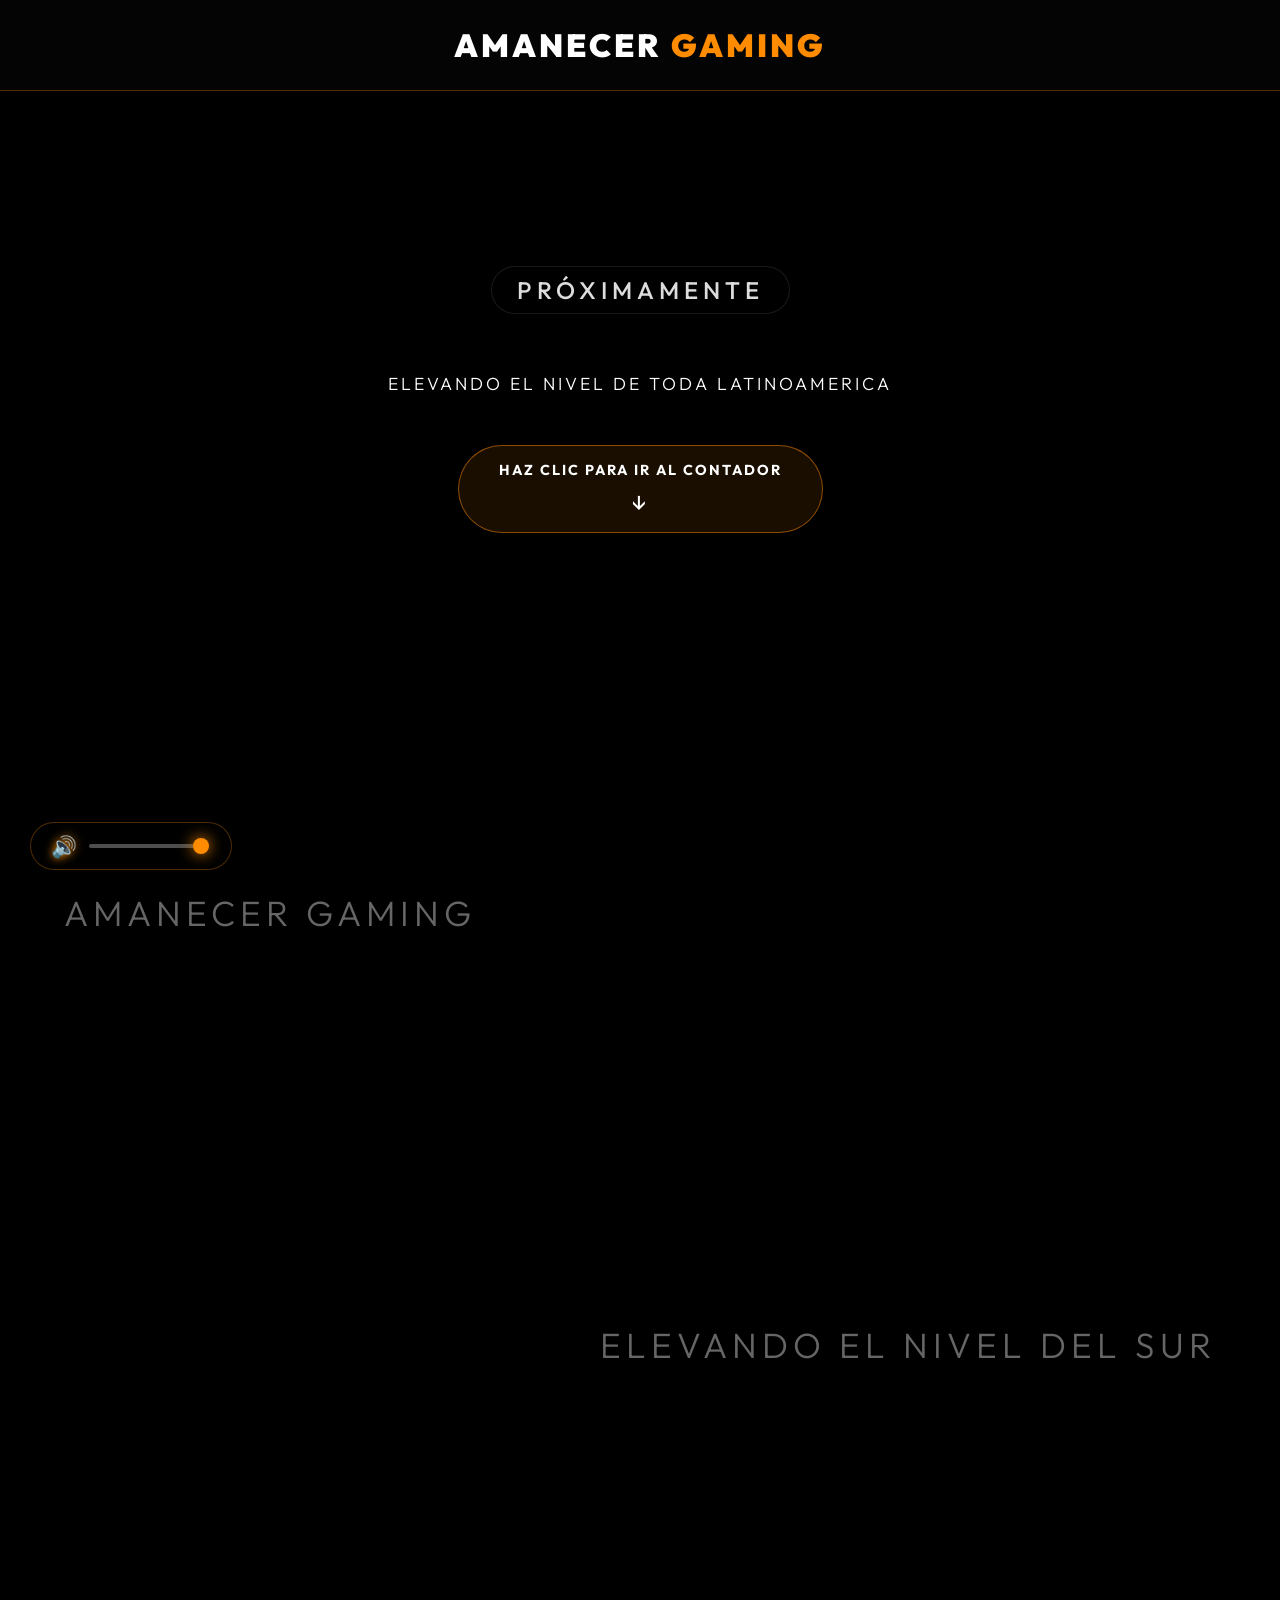
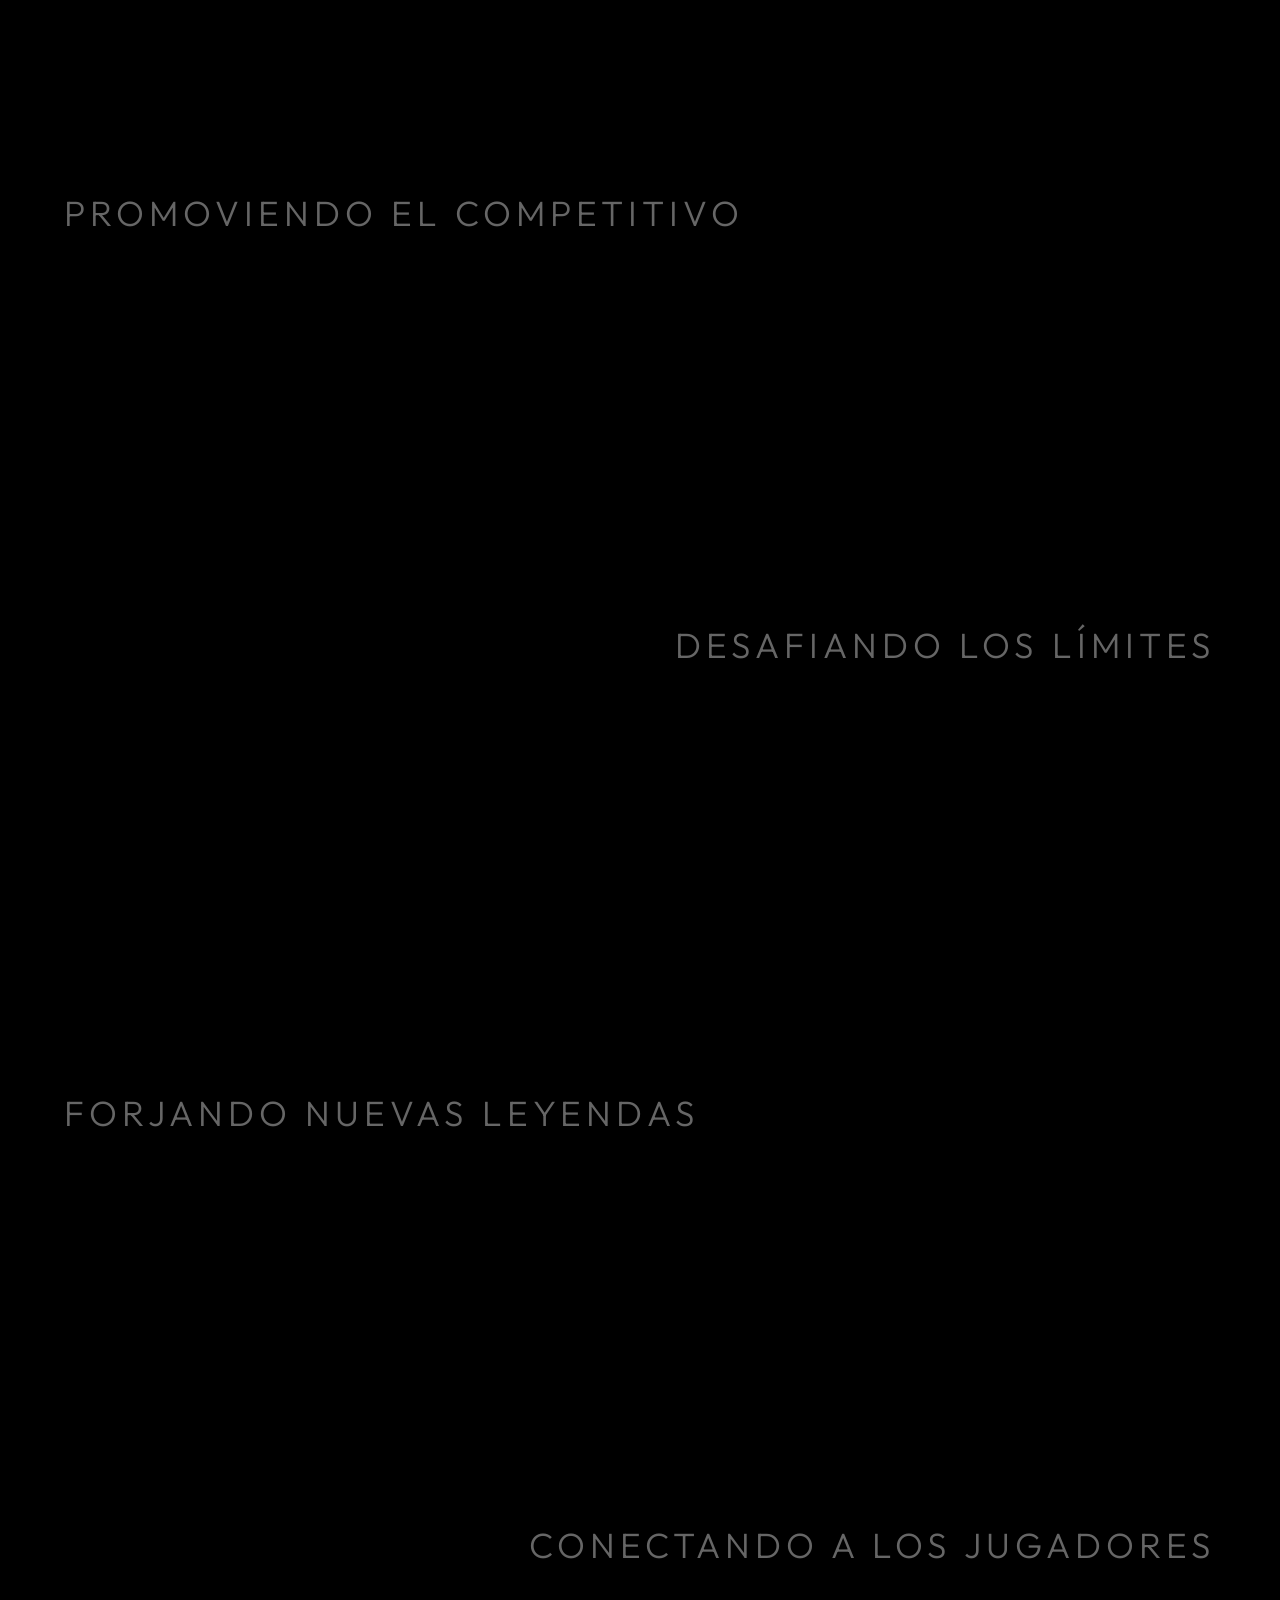
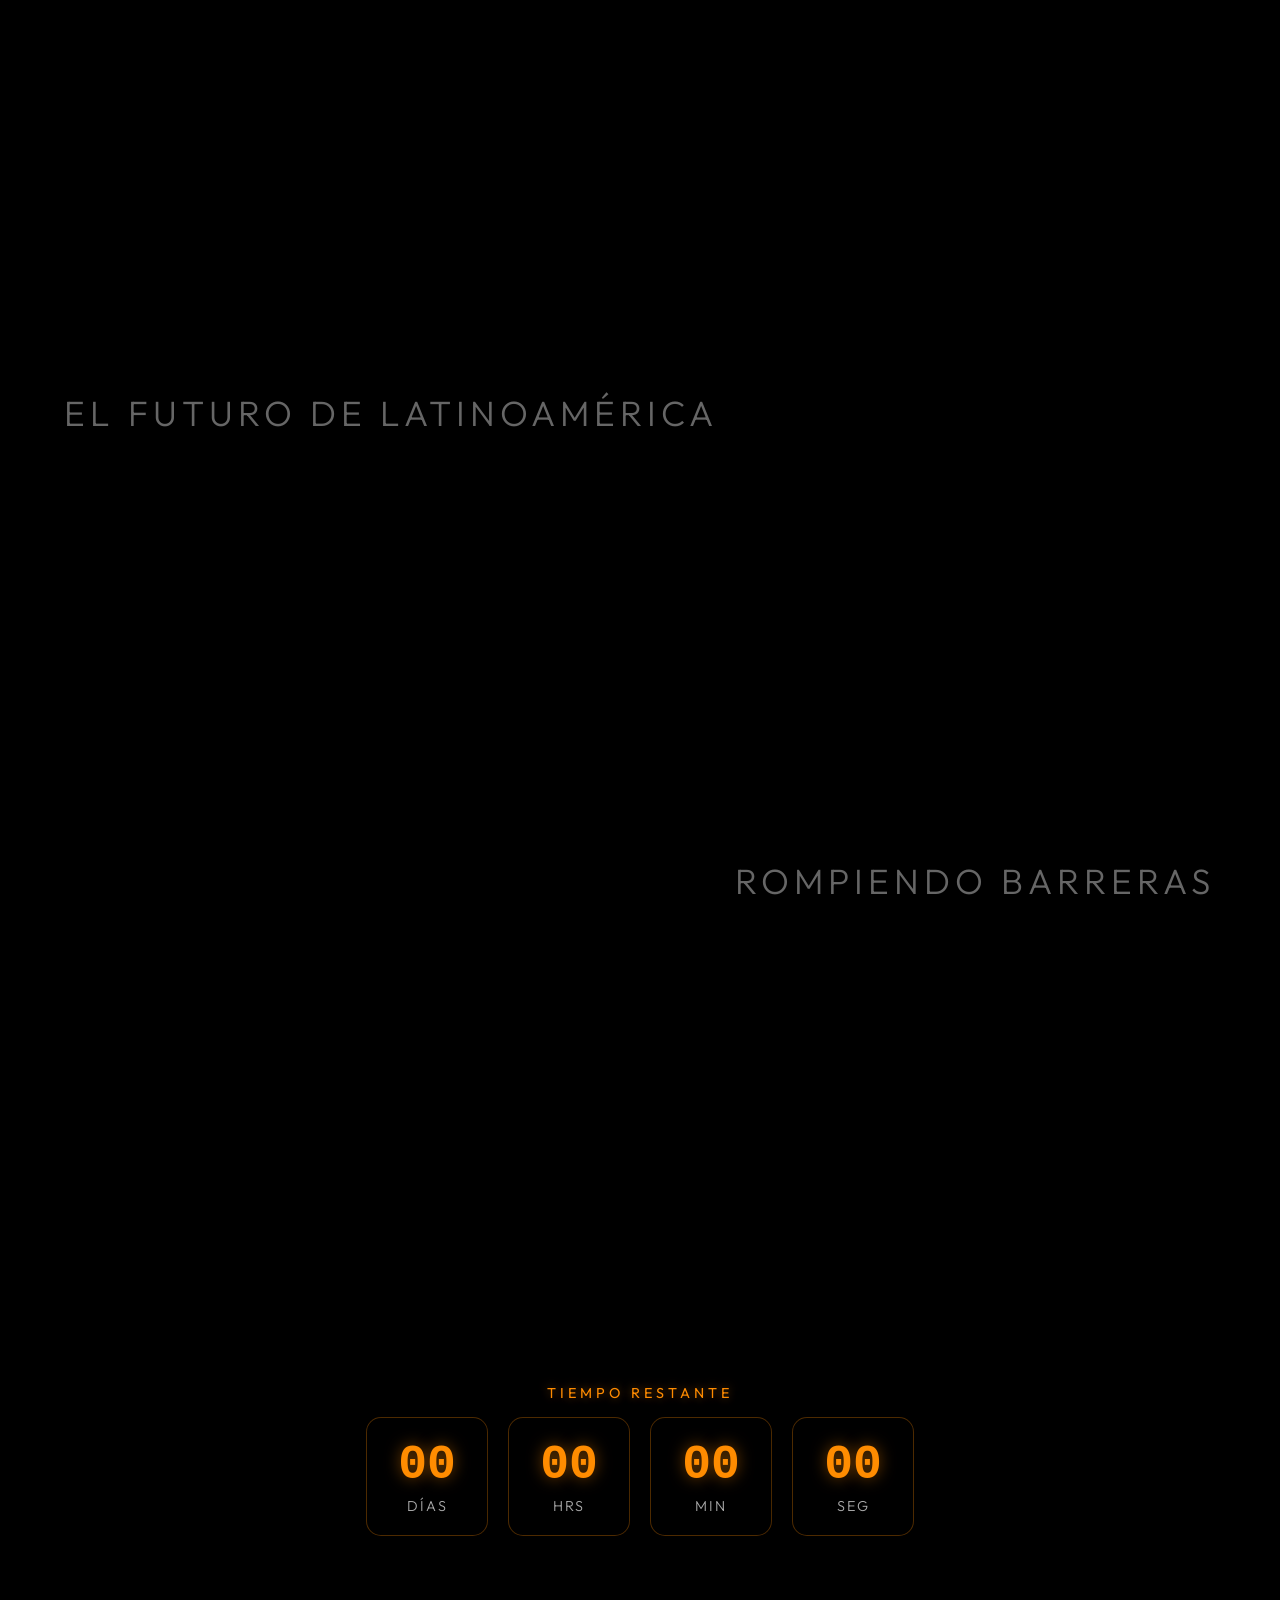
==== proximamente/index.html @ ac88cd1f "Add files via upload" ====
<!DOCTYPE html>
<html lang="es">
<head>
    <meta charset="UTF-8">
    <meta name="viewport" content="width=device-width, initial-scale=1.0">
    <title>Próximamente | Amanecer Gaming</title>
    <!-- Modern Typography from Google Fonts -->
    <link href="https://fonts.googleapis.com/css2?family=Outfit:wght@300;500;700;900&display=swap" rel="stylesheet">
    <style>
        :root {
            --bg-dark: #000;
            --bg-header: #050505;
            --accent-orange: #ff8c00;
            --text-main: #ffffff;
        }

        body, html {
            margin: 0;
            padding: 0;
            font-family: 'Outfit', sans-serif;
            background-color: var(--bg-dark);
            color: var(--text-main);
            overflow-x: hidden;
            /* Allow vertical scrolling as requested */
            overflow-y: auto; 
        }

        /* 
         * FIXED BLURRED BACKGROUND 
         * Stays fixed while the user scrolls.
         */
        .fixed-bg {
            position: fixed;
            top: 0;
            left: 0;
            width: 100vw;
            height: 100vh;
            z-index: -1;
            overflow: hidden;
        }

        /* The anime sunrise image */
        .bg-image {
            position: absolute;
            /* Expand slightly beyond screen to prevent blur clipping at the edges */
            top: -30px; left: -30px; right: -30px; bottom: -30px;
            /* We use the newly generated image path */
            background: url('file:///C:/Users/Usuario/.gemini/antigravity/brain/eb71bf53-2523-4269-9696-32dd95a68873/anime_sunrise_1776213633028.png') no-repeat center center;
            background-size: cover;
            filter: blur(18px) saturate(1.2); /* Very blurry always */
        }

        /* "solo la palabra amanecer se llegue a persivir un poco" */
        .bg-watermark {
            position: absolute;
            top: 50%;
            left: 50%;
            transform: translate(-50%, -50%);
            font-size: 15vw;
            font-weight: 900;
            color: rgba(255, 255, 255, 0.2); 
            filter: blur(5px); /* Only slightly blurry so it can be perceived */
            text-transform: uppercase;
            letter-spacing: 0.2em;
            pointer-events: none;
        }

        /* SCROLLABLE FOREGROUND CONTENT */
        .scroll-content {
            position: relative;
            z-index: 10;
            min-height: 150vh; /* Forces scrolling to exist */
            display: flex;
            flex-direction: column;
            align-items: center;
        }

        /* Top header: Black background, says Amanecer Gaming */
        .top-header {
            width: 100%;
            background-color: rgba(5, 5, 5, 0.95);
            height: 90px;
            display: flex;
            align-items: center;
            justify-content: center;
            border-bottom: 1px solid rgba(255, 140, 0, 0.3);
            box-shadow: 0 4px 30px rgba(0, 0, 0, 0.8);
        }

        .top-header h1 {
            font-weight: 900;
            letter-spacing: 3px;
            font-size: 2rem;
            margin: 0;
            text-transform: uppercase;
        }

        .top-header h1 span {
            color: var(--accent-orange);
        }

        /* Main Center Content */
        .main-content {
            margin-top: 15vh; /* Push down a bit */
            display: flex;
            flex-direction: column;
            align-items: center;
            text-align: center;
            padding: 20px;
        }

        /* "el proximamente mas chico mucho mas chico" */
        .proximamente-text {
            font-size: 1.5rem; /* Much smaller than before */
            font-weight: 500;
            color: #ddd;
            letter-spacing: 5px;
            text-transform: uppercase;
            margin-bottom: 40px;
            background: rgba(0,0,0,0.4);
            padding: 8px 25px;
            border-radius: 30px;
            border: 1px solid rgba(255,255,255,0.1);
        }

        /* Countdown Timer Styles */
        .countdown-container {
            display: flex;
            gap: 20px;
            margin-bottom: 50px;
        }

        .time-box {
            background: rgba(0, 0, 0, 0.6);
            backdrop-filter: blur(10px);
            border: 1px solid rgba(255, 140, 0, 0.3);
            padding: 20px;
            border-radius: 15px;
            min-width: 80px;
            display: flex;
            flex-direction: column;
            align-items: center;
            box-shadow: 0 10px 30px rgba(0,0,0,0.5);
        }

        .time-box span {
            font-size: 3rem;
            font-weight: 900;
            color: var(--accent-orange);
            font-family: monospace; /* Monospace keeps numbers stable */
            text-shadow: 0 0 15px rgba(255, 140, 0, 0.5);
        }

        .time-box label {
            font-size: 0.9rem;
            font-weight: 300;
            text-transform: uppercase;
            letter-spacing: 2px;
            color: #aaa;
            margin-top: 5px;
        }

        .scroll-indicator {
            margin-top: 50px;
            font-size: 0.9rem;
            color: rgba(255,255,255,0.5);
            letter-spacing: 2px;
            text-transform: uppercase;
            animation: bounce 2s infinite;
        }

        @keyframes bounce {
            0%, 20%, 50%, 80%, 100% { transform: translateY(0); }
            40% { transform: translateY(-10px); }
            60% { transform: translateY(-5px); }
        }

        @media (max-width: 600px) {
            .countdown-container {
                gap: 10px;
            }
            .time-box {
                min-width: 60px;
                padding: 15px 10px;
            }
            .time-box span {
                font-size: 2rem;
            }
            .bg-watermark {
                font-size: 20vw; /* Adjust watermark size for mobile */
            }
        }

        /* Controles de Volumen */
        .volume-control {
            position: fixed;
            bottom: 30px;
            left: 30px;
            z-index: 1000;
            display: flex;
            align-items: center;
            gap: 10px;
            background: rgba(0, 0, 0, 0.5);
            padding: 10px 20px;
            border-radius: 30px;
            border: 1px solid rgba(255, 140, 0, 0.3);
            backdrop-filter: blur(10px);
            transition: all 0.3s ease;
        }
        .volume-control:hover {
            border-color: rgba(255, 140, 0, 0.8);
            background: rgba(0, 0, 0, 0.8);
        }
        .volume-control input[type=range] {
            -webkit-appearance: none;
            width: 120px;
            background: transparent;
        }
        .volume-control input[type=range]::-webkit-slider-thumb {
            -webkit-appearance: none;
            height: 16px;
            width: 16px;
            border-radius: 50%;
            background: var(--accent-orange);
            cursor: pointer;
            margin-top: -6px;
            box-shadow: 0 0 15px var(--accent-orange);
        }
        .volume-control input[type=range]::-webkit-slider-runnable-track {
            width: 100%;
            height: 4px;
            cursor: pointer;
            background: rgba(255, 255, 255, 0.3);
            border-radius: 5px;
        }
        .volume-icon {
            font-size: 1.3rem;
            color: var(--accent-orange);
            text-shadow: 0 0 10px var(--accent-orange);
        }

        /* Elementos del lado para alargar el scroll */
        .journey-section {
            width: 100%;
            min-height: 400vh; /* Incrementado para poder albergar mucho más texto fluidamente */
            position: relative;
            margin-top: 50px;
        }
        .floating-phrase {
            position: absolute;
            color: rgba(255, 255, 255, 0.4);
            font-size: 2.2rem;
            font-weight: 300;
            letter-spacing: 5px;
            text-transform: uppercase;
            text-shadow: 0 4px 15px rgba(0, 0, 0, 0.9);
            width: auto;
            white-space: nowrap;
        }
        .phrase-left {
            left: 5%;
        }
        .phrase-right {
            right: 5%;
            text-align: right;
        }

        @media (max-width: 900px) {
            .floating-phrase {
                font-size: 1.2rem;
                white-space: normal;
                left: 5%;
                right: 5%;
                text-align: center;
            }
            .volume-control {
                bottom: 15px;
                left: 15px;
                padding: 8px 15px;
            }
            .volume-control input[type=range] {
                width: 80px;
            }
        }
    </style>
</head>
<body>
    <!-- Reproductor nativo del video local subido por el usuario para burlar por siempre las restricciones de YouTube -->
    <video id="local-music-video" loop style="position: fixed; top: 50%; left: 50%; z-index: -9999; opacity: 0.01; width: 100px; height: 100px; pointer-events: none;">
        <source src="musica_fondo.mp4" type="video/mp4">
    </video>

    <!-- 1. FIXED BACKGROUND (Blurry Image + Watermark) -->
    <div class="fixed-bg">
        <div class="bg-image"></div>
        <div class="bg-watermark">Amanecer</div>
    </div>



    <!-- 2. SCROLLABLE CONTENT -->
    <div class="scroll-content">
        <!-- Encabezado superior oscuro -->
        <header class="top-header">
            <h1>AMANECER <span>GAMING</span></h1>
        </header>

        <!-- Contenido principal -->
        <main class="main-content">
            <!-- Próximamente: "Mucho más chico" -->
            <h2 class="proximamente-text">Próximamente</h2>

            <!-- Frase movida justo debajo del Próximamente -->
            <p style="color: #fff; font-size: 1.1rem; text-transform: uppercase; letter-spacing: 3px; font-weight: 300; margin-bottom: 20px; text-shadow: 0 4px 15px rgba(0,0,0,0.9); text-align: center;">
                Elevando el nivel de toda latinoamerica
            </p>

            <!-- Botón funcional para el usuario que hace el clic mágico -->
            <button id="btn-descubrir" class="scroll-indicator" style="background: rgba(255,140,0,0.1); border: 1px solid rgba(255,140,0,0.5); padding: 15px 40px; border-radius: 50px; margin-top: 30px; cursor: pointer; color: #fff; display: flex; flex-direction: column; align-items: center; gap: 8px; transition: 0.3s; font-family: inherit;">
                <span style="letter-spacing: 2px; text-transform: uppercase; font-weight: 700;">Haz clic para ir al Contador</span>
                <span style="font-size: 1.5rem;">↓</span>
            </button>
        </main>
        
        <!-- Viaje cinemático en el Scroll con frases flotantes en los bordes -->
        <div class="journey-section">
            <div class="floating-phrase phrase-left" style="top: 8%;">Amanecer Gaming</div>
            <div class="floating-phrase phrase-right" style="top: 20%;">Elevando el nivel del sur</div>
            <div class="floating-phrase phrase-left" style="top: 33%;">Promoviendo el competitivo</div>
            <div class="floating-phrase phrase-right" style="top: 45%;">Desafiando los límites</div>
            <div class="floating-phrase phrase-left" style="top: 58%;">Forjando nuevas leyendas</div>
            <div class="floating-phrase phrase-right" style="top: 70%;">Conectando a los jugadores</div>
            <div class="floating-phrase phrase-left" style="top: 83%;">El futuro de latinoamérica</div>
            <div class="floating-phrase phrase-right" style="top: 96%;">Rompiendo barreras</div>
        </div>
        
        <!-- Elemento final con el Reloj de cuenta regresiva centrado minuciosamente en pantalla completa -->
        <div style="height: 100vh; display: flex; flex-direction: column; align-items: center; justify-content: center; padding-bottom: 0;">
            <p style="color: var(--accent-orange); font-size: 0.9rem; text-transform: uppercase; letter-spacing: 4px; margin-bottom: 15px; text-shadow: 0 0 10px rgba(255,140,0,0.5);">Tiempo Restante</p>
            
            <div class="countdown-container" style="margin-bottom: 0;">
                <div class="time-box">
                    <span id="days">00</span>
                    <label>Días</label>
                </div>
                <div class="time-box">
                    <span id="hours">00</span>
                    <label>Hrs</label>
                </div>
                <div class="time-box">
                    <span id="minutes">00</span>
                    <label>Min</label>
                </div>
                <div class="time-box">
                    <span id="seconds">00</span>
                    <label>Seg</label>
                </div>
            </div>
        </div>
    </div>

    <script>
        // Fecha objetivo: Viernes 17 de abril de 2026 a las 20:00 (8:00 PM)
        const targetDateStr = "April 17, 2026 20:00:00";
        const targetDate = new Date(targetDateStr).getTime();

        function updateCountdown() {
            const now = new Date().getTime();
            const distance = targetDate - now;

            if (distance < 0) {
                // Si la fecha ya pasó
                document.getElementById("days").innerText = "00";
                document.getElementById("hours").innerText = "00";
                document.getElementById("minutes").innerText = "00";
                document.getElementById("seconds").innerText = "00";
                return;
            }

            // Cálculos matemáticos
            const days = Math.floor(distance / (1000 * 60 * 60 * 24));
            const hours = Math.floor((distance % (1000 * 60 * 60 * 24)) / (1000 * 60 * 60));
            const minutes = Math.floor((distance % (1000 * 60 * 60)) / (1000 * 60));
            const seconds = Math.floor((distance % (1000 * 60)) / 1000);

            // Actualizar HTML con ceros a la izquierda
            document.getElementById("days").innerText = days.toString().padStart(2, '0');
            document.getElementById("hours").innerText = hours.toString().padStart(2, '0');
            document.getElementById("minutes").innerText = minutes.toString().padStart(2, '0');
            document.getElementById("seconds").innerText = seconds.toString().padStart(2, '0');
        }

        // Correr inmediatamente y luego cada segundo
        updateCountdown();
        setInterval(updateCountdown, 1000);
    </script>

    <!-- Script definitivo para reproducir el video local en bucle -->
    <script>
        let musicStarted = false;
        const localVideo = document.getElementById('local-music-video');

        const intentarReproducir = () => {
            if (!musicStarted) {
                // Mandamos la orden nativa a HTML5. HTML5 devolverá una Promesa si el navegador lo bloqueó o aceptó
                const playPromise = localVideo.play();
                if (playPromise !== undefined) {
                    playPromise.then(() => {
                        musicStarted = true; // Se logró con éxito
                    }).catch(error => {
                        // El navegador bloqueó el video al hacer scroll sin haber hecho click.
                        // El código ignorará este freno y volverá a intentar en su próximo intento o clic al botón.
                    });
                }
            }
        };

        // Desplazamiento Cinemático (Más lento y fluido)
        function cinematicScrollTo(duration) {
            const startPos = window.pageYOffset;
            const targetPos = document.body.scrollHeight;
            const distance = targetPos - startPos;
            let startTime = null;

            function animation(currentTime) {
                if (startTime === null) startTime = currentTime;
                const timeElapsed = currentTime - startTime;
                const progress = Math.min(timeElapsed / duration, 1);
                
                // Curva suave moderada (InOutQuad) para que la página no pase demasiado rápido por el centro y permita leer
                const ease = progress < 0.5 
                    ? 2 * progress * progress 
                    : 1 - Math.pow(-2 * progress + 2, 2) / 2;
                
                window.scrollTo(0, startPos + distance * ease);
                
                if (timeElapsed < duration) {
                    requestAnimationFrame(animation);
                }
            }
            requestAnimationFrame(animation);
        }

        // Activador Principal Seguro: Garantizado al 100% cuando le das clic al botón que baja a la cuenta
        document.getElementById('btn-descubrir').addEventListener('click', () => {
            intentarReproducir();
            // Desplazar enormemente lento para compensar la nueva altura (15 segundos)
            cinematicScrollTo(15000);
        });

        // Activadores Invisibles: Por si Edge tiene ganas de cooperar y dejarte hacerlo apenas deslizando (scroll)
        window.addEventListener('scroll', intentarReproducir, { passive: true });
        window.addEventListener('click', intentarReproducir);
        window.addEventListener('touchstart', intentarReproducir, { passive: true });
        window.addEventListener('wheel', intentarReproducir, { passive: true });

        // Lógica Integral del Control de Volumen
        const volSlider = document.getElementById('vol-slider');
        const volIcon = document.getElementById('vol-icon');
        
        if(volSlider && volIcon) {
            localVideo.volume = parseFloat(volSlider.value); 
            let prevVolume = 1;

            const aplicarVolumen = (val) => {
                const volValue = parseFloat(val);
                localVideo.volume = volValue;
                
                if (volValue === 0) {
                    volIcon.textContent = '🔇';
                } else if (volValue < 0.5) {
                    volIcon.textContent = '🔉';
                } else {
                    volIcon.textContent = '🔊';
                }
            };

            // Soporte universal para PC y Celulares
            volSlider.addEventListener('input', (e) => aplicarVolumen(e.target.value));
            volSlider.addEventListener('change', (e) => aplicarVolumen(e.target.value));

            // Transformamos el ícono en un botón de Mute (Silenciador)
            volIcon.style.cursor = 'pointer';
            volIcon.addEventListener('click', () => {
                if (localVideo.volume > 0) {
                    prevVolume = localVideo.volume;
                    volSlider.value = 0;
                    aplicarVolumen(0);
                } else {
                    volSlider.value = prevVolume > 0 ? prevVolume : 1;
                    aplicarVolumen(volSlider.value);
                }
            });
        }
    </script>

    <!-- UI: Cambiador de Sonido (Volumen) en la esquina inferior izquierda -->
    <div class="volume-control">
        <span class="volume-icon" id="vol-icon">🔊</span>
        <input type="range" id="vol-slider" min="0" max="1" step="0.01" value="1">
    </div>
</body>
</html>
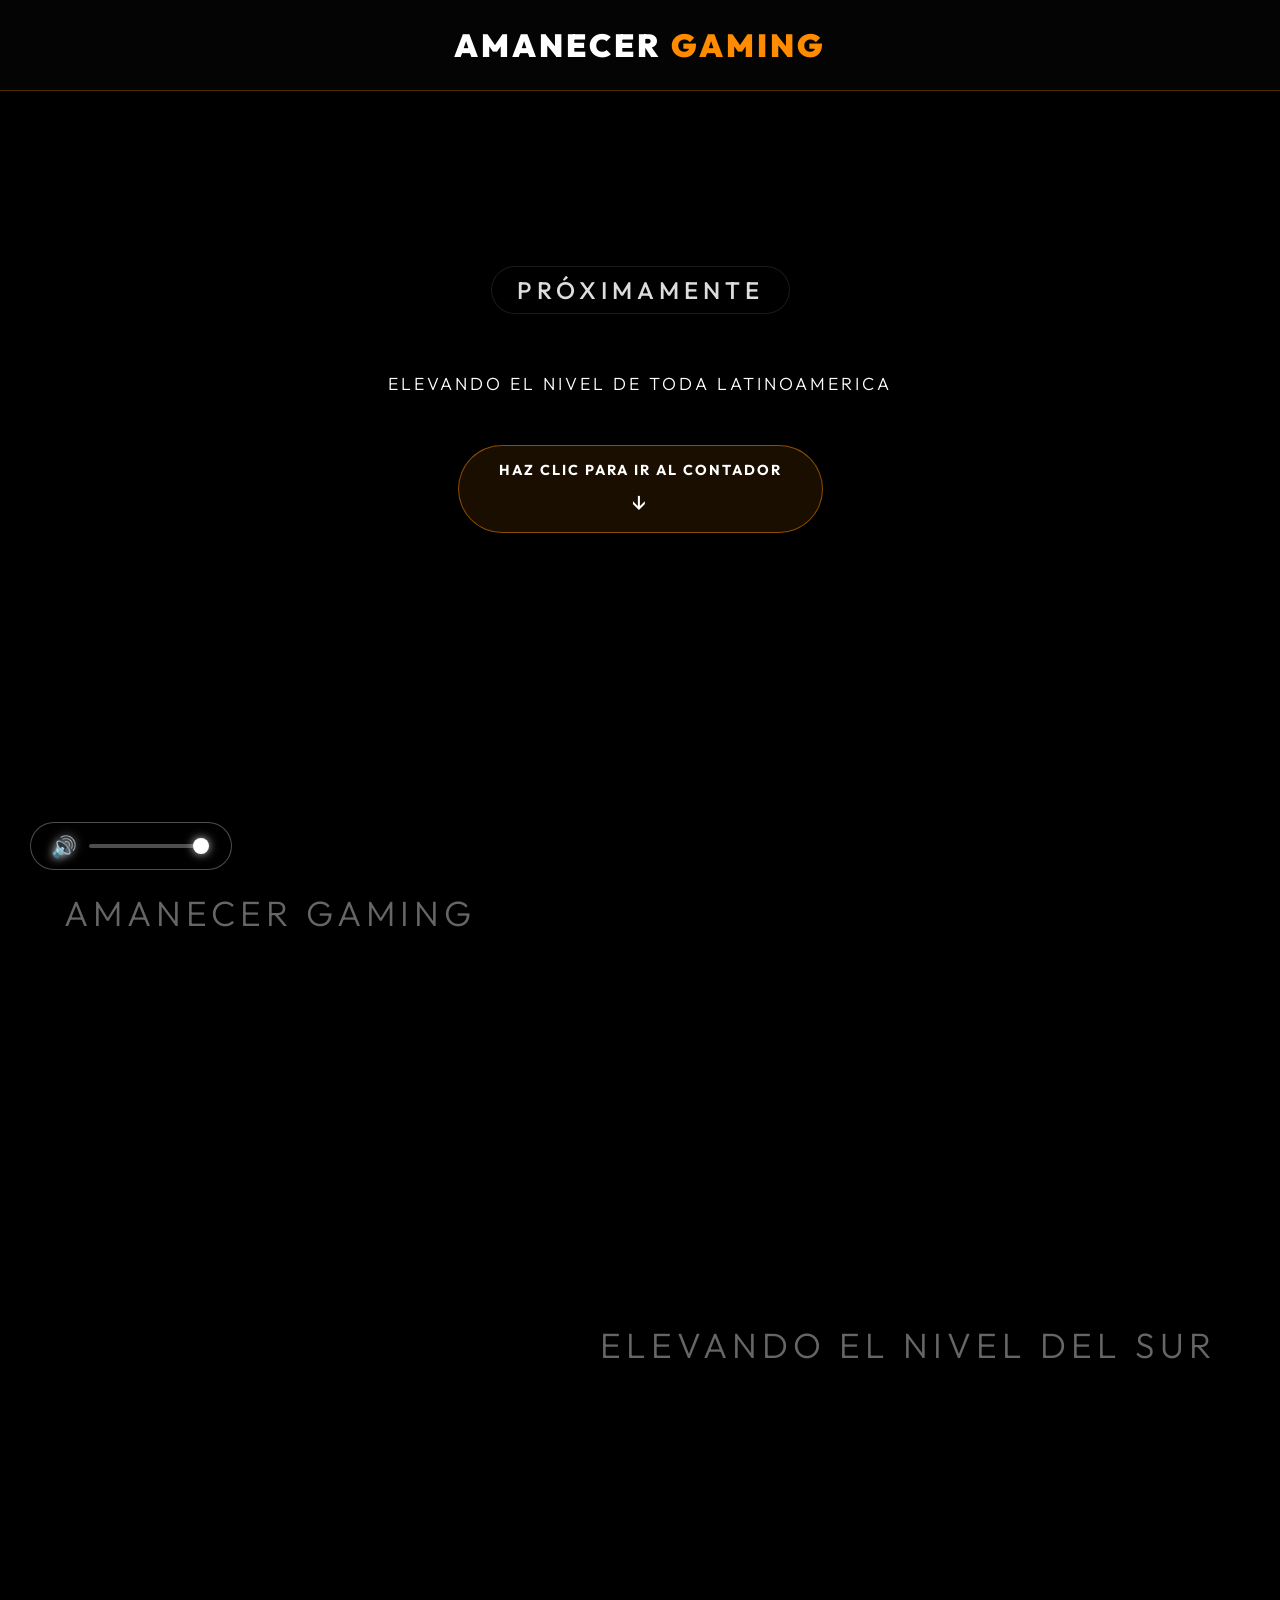
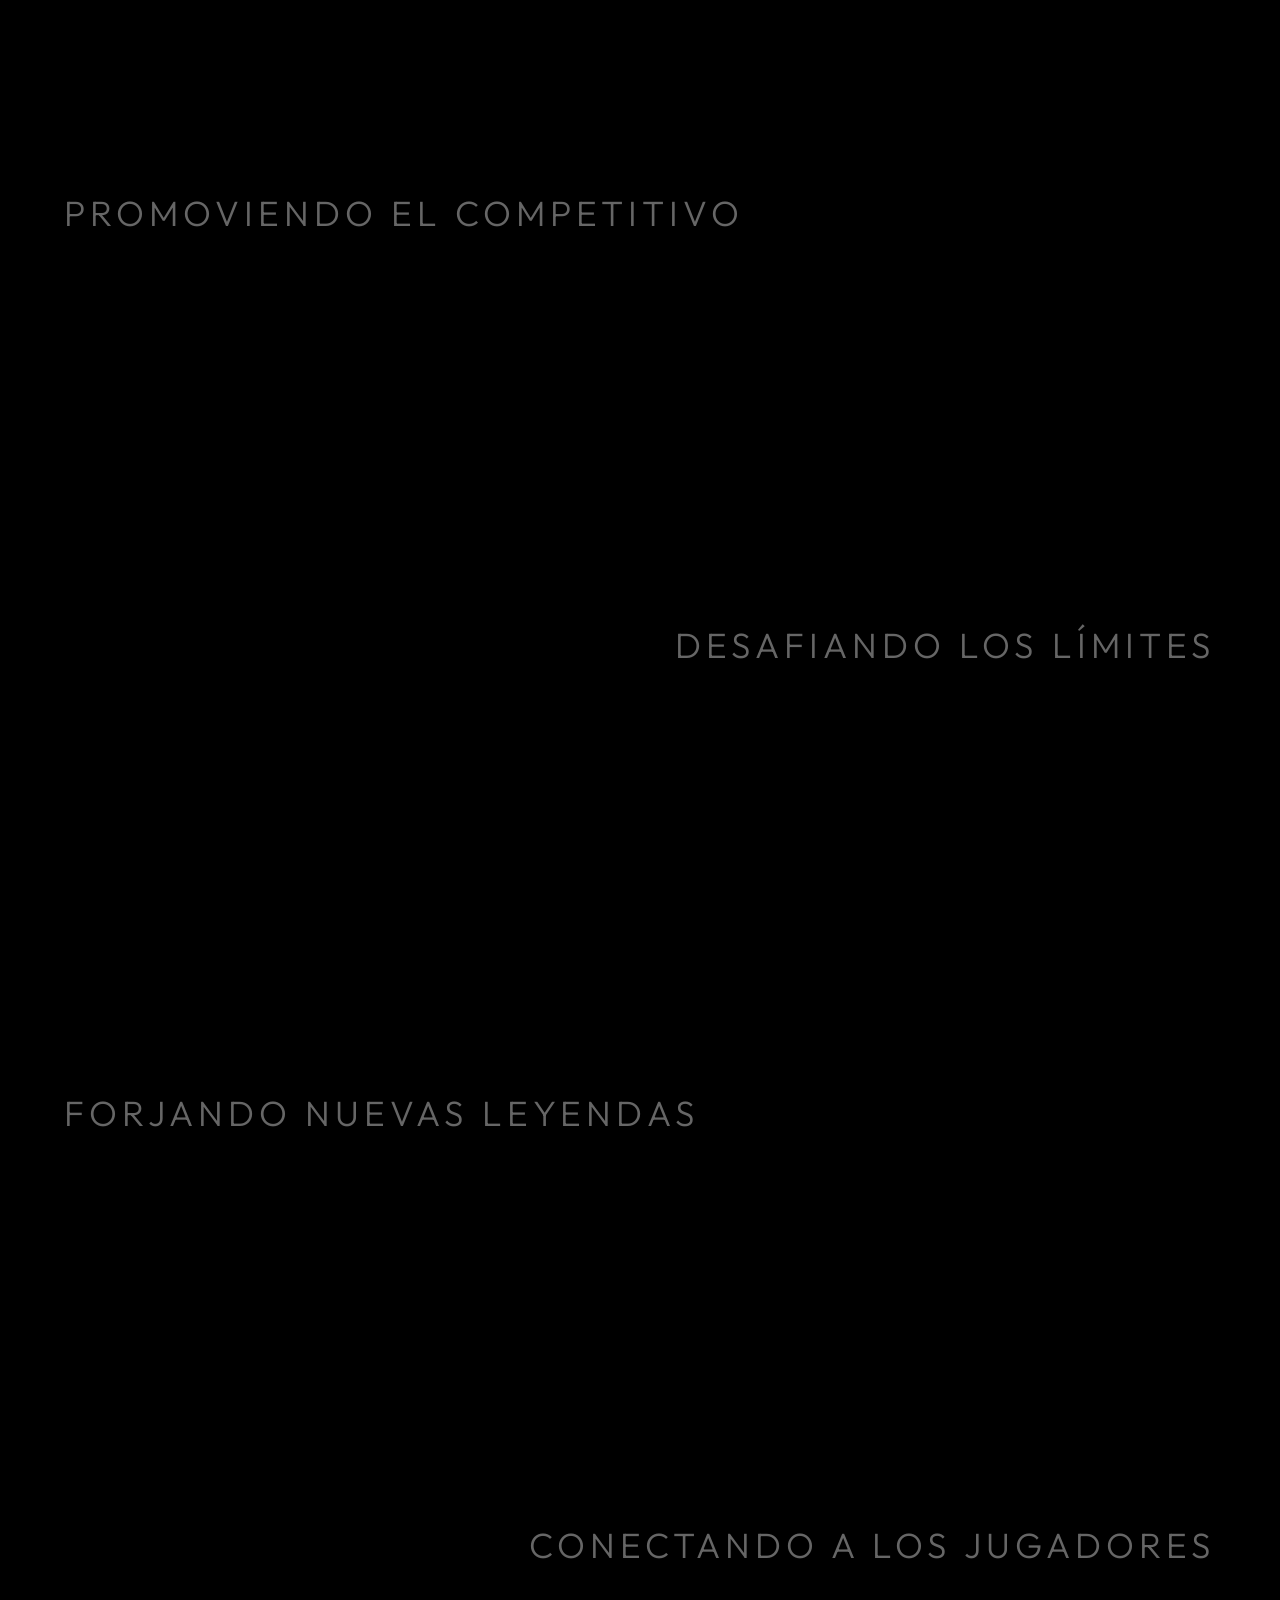
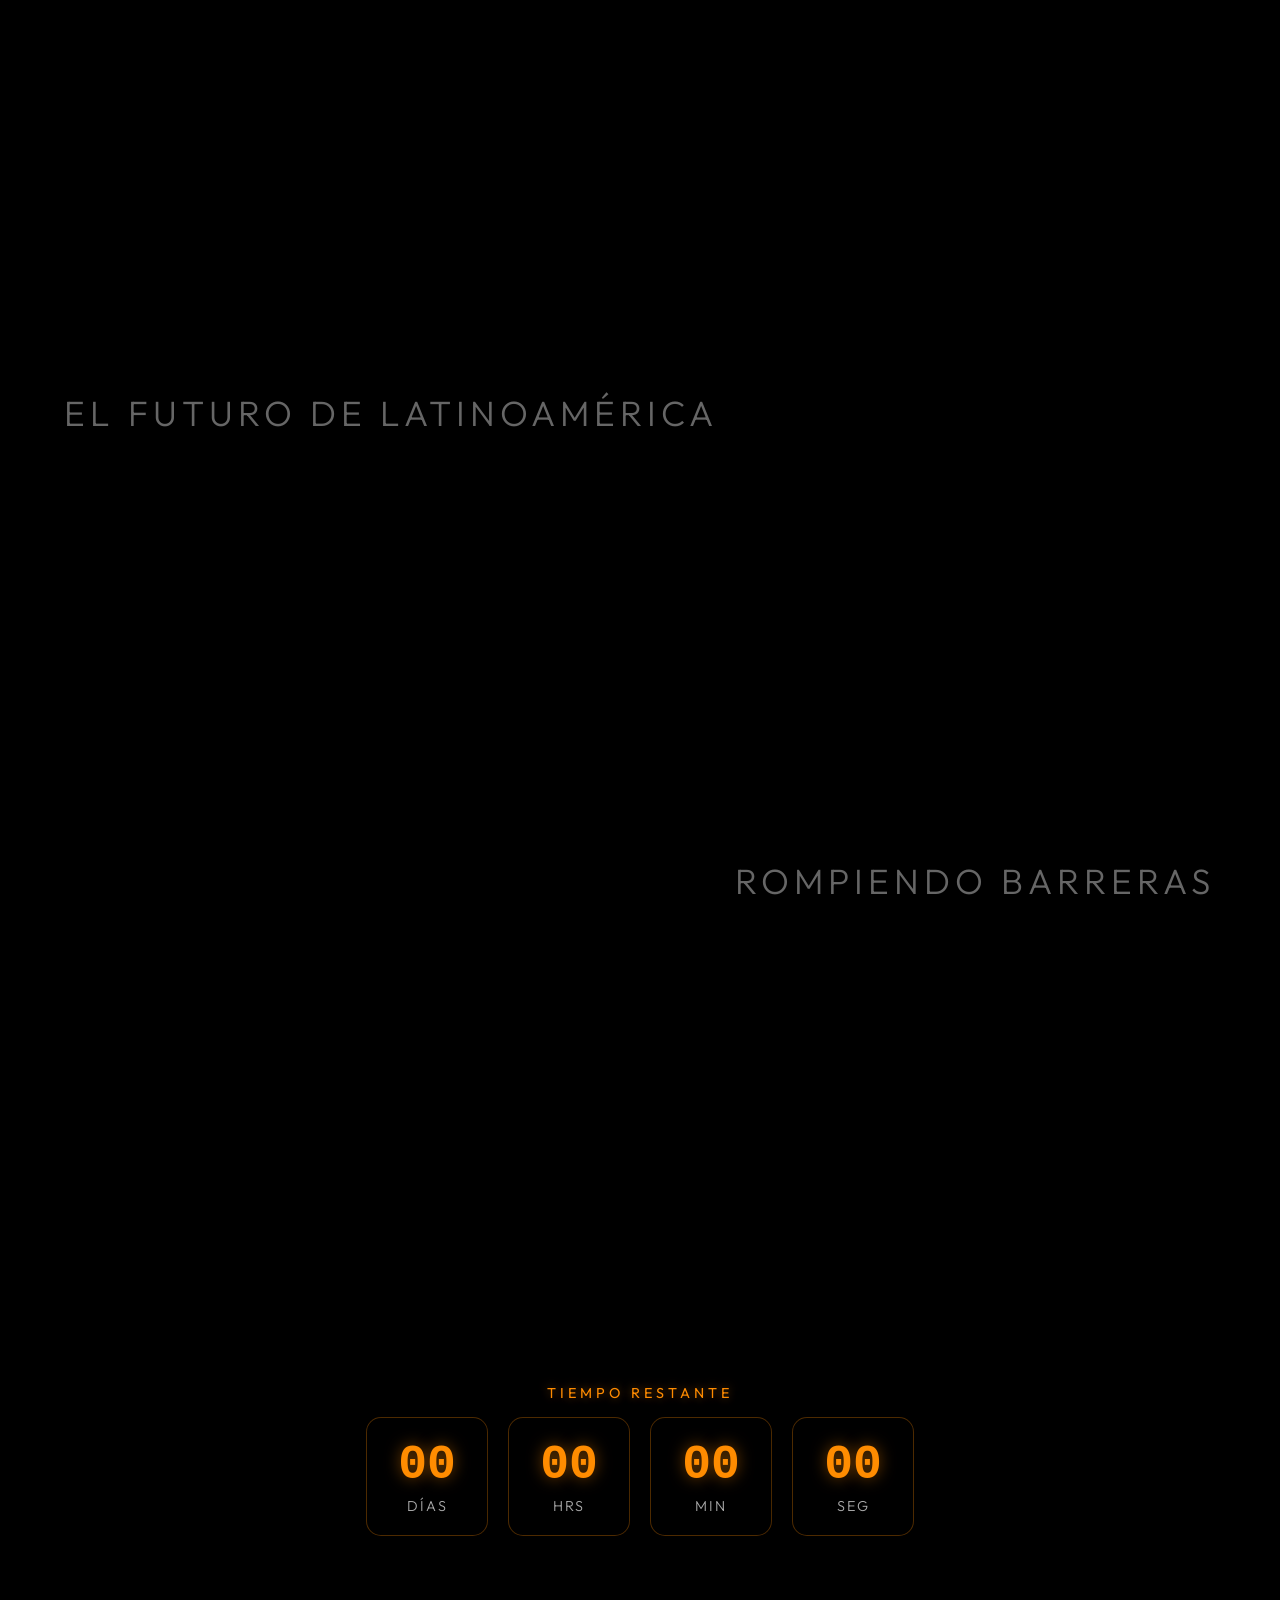
==== commit e373574f: "Add files via upload" ====
--- a/proximamente/index.html
+++ b/proximamente/index.html
@@ -45,7 +45,7 @@
             /* Expand slightly beyond screen to prevent blur clipping at the edges */
             top: -30px; left: -30px; right: -30px; bottom: -30px;
             /* We use the newly generated image path */
-            background: url('file:///C:/Users/Usuario/.gemini/antigravity/brain/eb71bf53-2523-4269-9696-32dd95a68873/anime_sunrise_1776213633028.png') no-repeat center center;
+            background: url('fondo.png') no-repeat center center;
             background-size: cover;
             filter: blur(18px) saturate(1.2); /* Very blurry always */
         }
@@ -203,12 +203,12 @@
             background: rgba(0, 0, 0, 0.5);
             padding: 10px 20px;
             border-radius: 30px;
-            border: 1px solid rgba(255, 140, 0, 0.3);
+            border: 1px solid rgba(255, 255, 255, 0.3);
             backdrop-filter: blur(10px);
             transition: all 0.3s ease;
         }
         .volume-control:hover {
-            border-color: rgba(255, 140, 0, 0.8);
+            border-color: rgba(255, 255, 255, 0.8);
             background: rgba(0, 0, 0, 0.8);
         }
         .volume-control input[type=range] {
@@ -221,10 +221,10 @@
             height: 16px;
             width: 16px;
             border-radius: 50%;
-            background: var(--accent-orange);
+            background: #ffffff;
             cursor: pointer;
             margin-top: -6px;
-            box-shadow: 0 0 15px var(--accent-orange);
+            box-shadow: 0 0 10px rgba(255, 255, 255, 0.8);
         }
         .volume-control input[type=range]::-webkit-slider-runnable-track {
             width: 100%;
@@ -235,8 +235,8 @@
         }
         .volume-icon {
             font-size: 1.3rem;
-            color: var(--accent-orange);
-            text-shadow: 0 0 10px var(--accent-orange);
+            color: #ffffff;
+            text-shadow: 0 0 10px rgba(255, 255, 255, 0.8);
         }
 
         /* Elementos del lado para alargar el scroll */
@@ -285,10 +285,10 @@
     </style>
 </head>
 <body>
-    <!-- Reproductor nativo del video local subido por el usuario para burlar por siempre las restricciones de YouTube -->
-    <video id="local-music-video" loop style="position: fixed; top: 50%; left: 50%; z-index: -9999; opacity: 0.01; width: 100px; height: 100px; pointer-events: none;">
-        <source src="musica_fondo.mp4" type="video/mp4">
-    </video>
+    <!-- Reproductor nativo de audio local (super ligero) para música de fondo -->
+    <audio id="local-music-video" loop style="display: none;">
+        <source src="musica_fondo.mp3" type="audio/mpeg">
+    </audio>
 
     <!-- 1. FIXED BACKGROUND (Blurry Image + Watermark) -->
     <div class="fixed-bg">
@@ -360,8 +360,8 @@
     </div>
 
     <script>
-        // Fecha objetivo: Viernes 17 de abril de 2026 a las 20:00 (8:00 PM)
-        const targetDateStr = "April 17, 2026 20:00:00";
+        // Fecha objetivo: Viernes 17 de abril de 2026 a las 21:30 (9:30 PM)
+        const targetDateStr = "April 17, 2026 21:30:00";
         const targetDate = new Date(targetDateStr).getTime();
 
         function updateCountdown() {
@@ -394,6 +394,12 @@
         updateCountdown();
         setInterval(updateCountdown, 1000);
     </script>
+
+    <!-- UI: Cambiador de Sonido (Volumen) en la esquina inferior izquierda -->
+    <div class="volume-control">
+        <span class="volume-icon" id="vol-icon">🔊</span>
+        <input type="range" id="vol-slider" min="0" max="1" step="0.01" value="1">
+    </div>
 
     <!-- Script definitivo para reproducir el video local en bucle -->
     <script>
@@ -494,10 +500,5 @@
         }
     </script>
 
-    <!-- UI: Cambiador de Sonido (Volumen) en la esquina inferior izquierda -->
-    <div class="volume-control">
-        <span class="volume-icon" id="vol-icon">🔊</span>
-        <input type="range" id="vol-slider" min="0" max="1" step="0.01" value="1">
-    </div>
 </body>
 </html>
